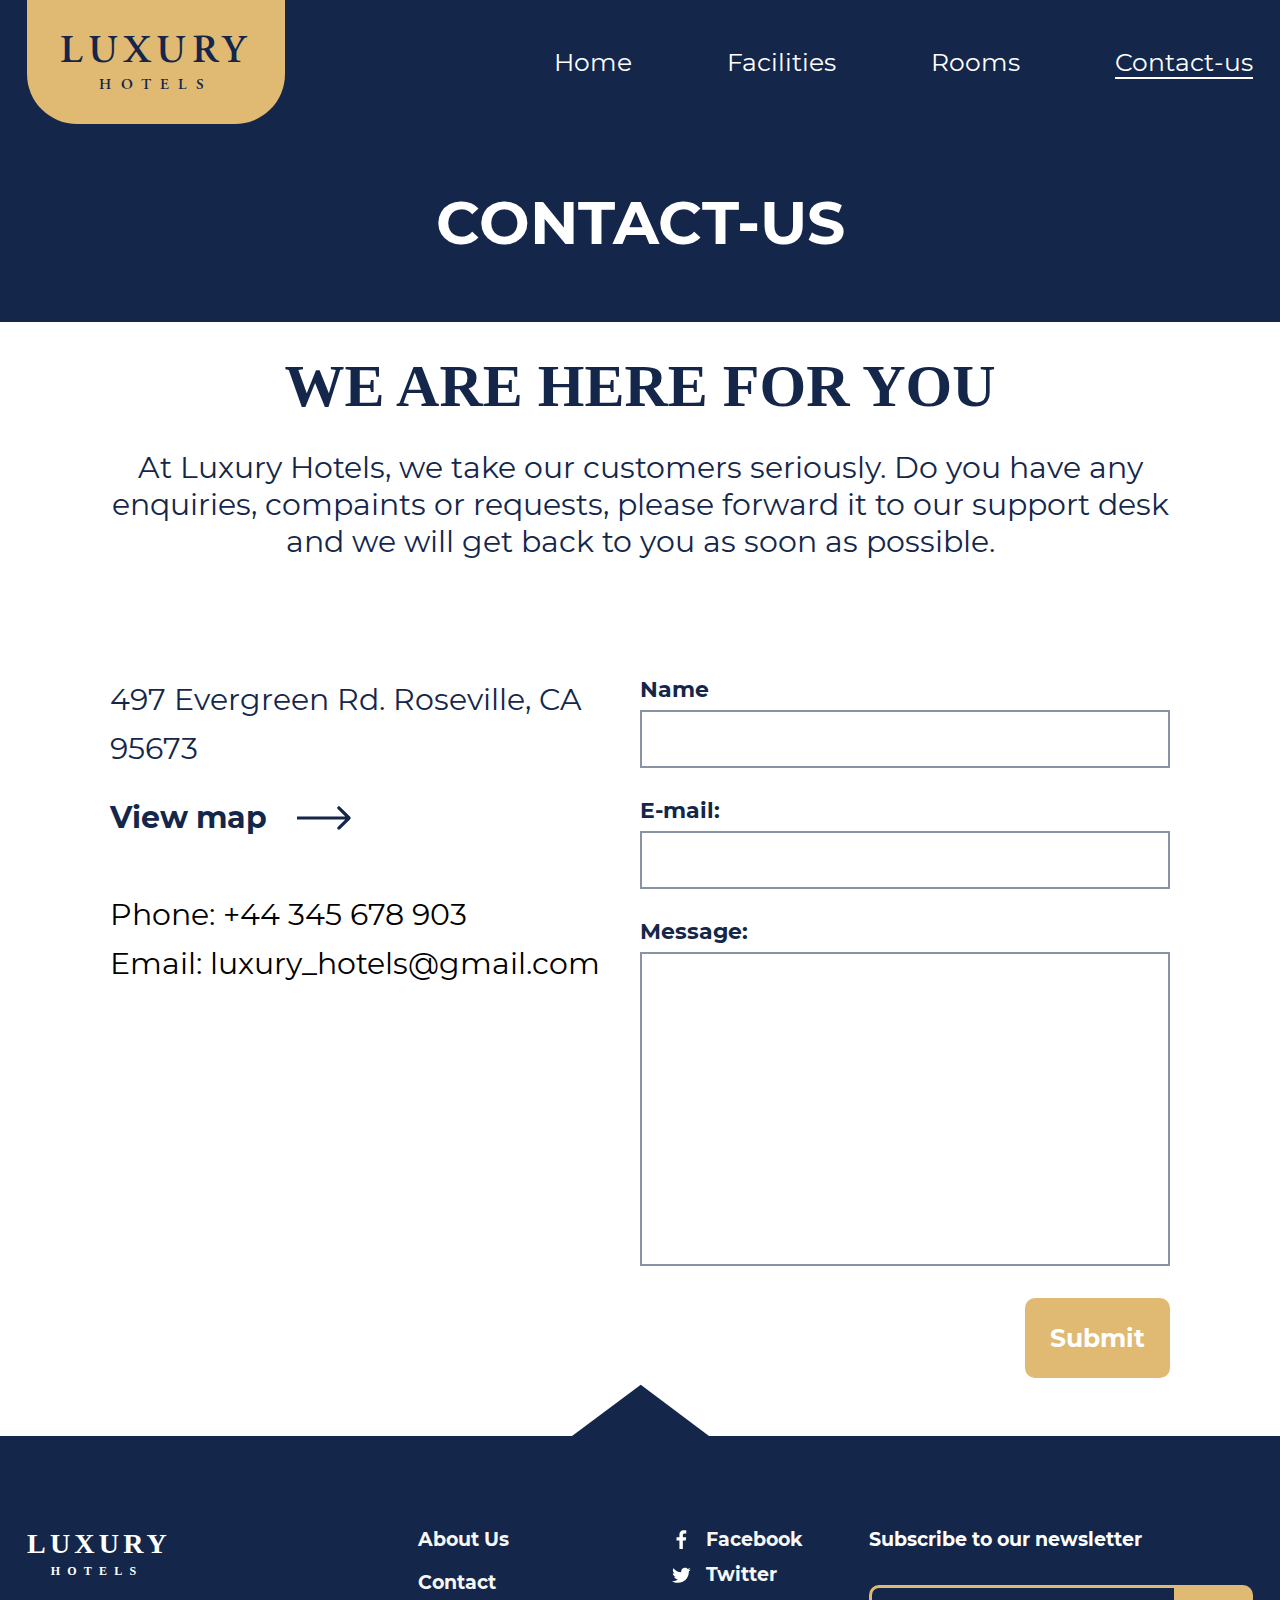
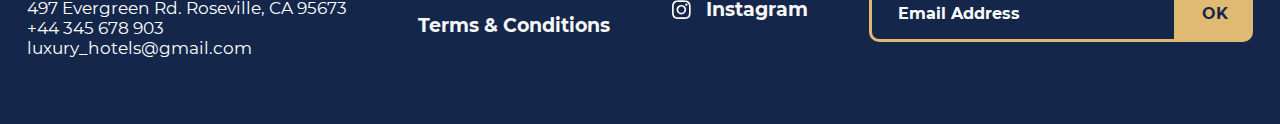
==== contact.html @ 8141297a "test" ====
<!DOCTYPE html>
<html lang="en">
<head>
    <meta charset="UTF-8">
    <meta http-equiv="X-UA-Compatible" content="IE=edge">
    <meta name="viewport" content="width=device-width, initial-scale=1.0">
    <title>Luxury Hotel Dubai | Facilities</title>
    <link rel="shortcut icon" href="img/favicon.ico" type="image/x-icon">
    <style>
    @font-face {
    font-family: 'Adobe Garamond Pro Adobe Semibold';
    src: url('fonts/AGaramondPro-Semibold.eot');
    src: url('fonts/AGaramondPro-Semibold.eot?#iefix') format('embedded-opentype'),
    url('fonts/AGaramondPro-Semibold.woff') format('woff'),
    url('fonts/AGaramondPro-Semibold.ttf') format('truetype');
    font-weight: normal;
    font-style: normal;
    }
    @font-face {
    font-family: 'Montserrat';
    font-style: normal;
    font-weight: 400;
    src: url('fonts/montserrat-v15-latin-regular.eot'); /* IE9 Compat Modes */
    src: local(''),
        url('fonts/montserrat-v15-latin-regular.eot?#iefix') format('embedded-opentype'), /* IE6-IE8 */
        url('fonts/montserrat-v15-latin-regular.woff2') format('woff2'), /* Super Modern Browsers */
        url('fonts/montserrat-v15-latin-regular.woff') format('woff'), /* Modern Browsers */
        url('fonts/montserrat-v15-latin-regular.ttf') format('truetype'), /* Safari, Android, iOS */
        url('fonts/montserrat-v15-latin-regular.svg#Montserrat') format('svg'); /* Legacy iOS */
    }
    @font-face {
    font-family: 'Montserrat';
    font-style: normal;
    font-weight: 700;
    src: url('fonts/montserrat-v15-latin-700.eot'); /* IE9 Compat Modes */
    src: local(''),
        url('fonts/montserrat-v15-latin-700.eot?#iefix') format('embedded-opentype'), /* IE6-IE8 */
        url('fonts/montserrat-v15-latin-700.woff2') format('woff2'), /* Super Modern Browsers */
        url('fonts/montserrat-v15-latin-700.woff') format('woff'), /* Modern Browsers */
        url('fonts/montserrat-v15-latin-700.ttf') format('truetype'), /* Safari, Android, iOS */
        url('fonts/montserrat-v15-latin-700.svg#Montserrat') format('svg'); /* Legacy iOS */
    }
    </style>
    <link rel="stylesheet" href="style/header.css">
    <link rel="stylesheet" href="style/contact.css">
    <link rel="stylesheet" href="style/footer.css">
</head>
<body>
    <header class="header">
        <div class="header__container">
            <div class="top-header">
                <div class="top-header__contain-link">
                    <a href="index.html" class="top-header__link">
                        <h1 class="top-header__title">LUXURY</h1>
                        <span class="top-header__sub-title">HOTELS</span>
                    </a>
                </div>
                <div class="top-header__menu">
                    <ul class="top-header__menu-list">
                        <li><a class="top-header__menu-link" href="index.html">Home</a></li>
                        <li><a class="top-header__menu-link" href="facilities.html">Facilities</a></li>
                        <li><a class="top-header__menu-link" href="rooms.html">Rooms</a></li>
                        <li><a class="top-header__menu-link top-header__menu-link--active" href="contact.html">Contact-us</a></li>
                    </ul>
                </div>
            </div>
            <div class="bottom-header">
                <h2 class="bottom-header__text">CONTACT-US</h2>
            </div>
        </div>
    </header>
    <section class="contacts">
        <div class="contacts__container">
            <div class="contacts__describe">
                <h4 class="contacts__title">WE ARE HERE FOR YOU</h4>
                <p class="contacts__text">
                    At Luxury Hotels, we take our customers seriously. Do you have any enquiries,
                    compaints or requests, please forward it to our support desk and we will get back to you as soon as possible.
                </p>
            </div>
            <div class="contacts__information">
                <div class="contacts__direction">
                    <p class="contacts__direction-street">497 Evergreen Rd. Roseville, CA 95673</p>
                    <a href="" class="contacts__direction-map">
                        <span>View map</span>
                        <svg class="contacts__direction-map-svg" width="84" height="38" viewBox="0 0 84 38" fill="none" xmlns="http://www.w3.org/2000/svg">
                            <path d="M82.7678 20.7678C83.7441 19.7915 83.7441 18.2085 82.7678 17.2322L66.8579 1.32233C65.8816 0.34602 64.2986 0.34602 63.3223 1.32233C62.346 2.29864 62.346 3.88155 63.3223 4.85786L77.4645 19L63.3223 33.1421C62.346 34.1184 62.346 35.7014 63.3223 36.6777C64.2986 37.654 65.8816 37.654 66.8579 36.6777L82.7678 20.7678ZM0 21.5H81V16.5H0V21.5Z" fill="#14274A"/>
                        </svg>
                    </a>
                    <p class="contacts__direction-phone">
                        Phone: <a href="tel:+44345678903" class="contacts__direction-phone-link">+44 345 678 903</a><br>
                        Email: <a href="mailto:luxury_hotels@gmail.com" class="contacts__direction-phone-link">luxury_hotels@gmail.com</a>
                    </p>
                </div>
                <form class="contacts__form" action="/my-handling-form-page" method="post">
                    <div class="contacts__form-block">
                        <label class="contacts__form-label" for="name">Name</label>
                        <input class="contacts__form-input" type="text" id="name" name="user_name">
                    </div>
                    <div class="contacts__form-block">
                        <label class="contacts__form-label" for="mail">E-mail:</label>
                        <input class="contacts__form-input" type="email" id="mail" name="user_email">
                    </div>
                    <div class="contacts__form-block">
                        <label class="contacts__form-label" for="msg">Message:</label>
                        <textarea class="contacts__form-textarea" rows="14" id="msg" name="user_message"></textarea>
                    </div>
                    <div class="contacts__form-block">
                        <button class="contacts__form-button">Submit</button>
                    </div>
                </form>
            </div>
        </div>
    </section>
    <!-- THIS IS FOOTER --> <!-- THIS IS FOOTER -->
    <footer class="footer">
        <div class="footer__container">
            <div class="footer__logo-block">
                <a href="index.html" class="footer__logo-link">
                    <h1 class="footer__logo-title">LUXURY</h1>
                    <span class="footer__logo-subtitle">HOTELS</span>
                </a>
                <p class="footer__logo-text">
                    497 Evergreen Rd. Roseville, CA 95673
                    +44 345 678 903
                    luxury_hotels@gmail.com
                </p>
            </div>
            <div class="footer__contacts">
                <ul class="footer__contacts-menu">
                    <li><a href="" class="footer__contacts-item">About Us</a></li>
                    <li><a href="" class="footer__contacts-item">Contact</a></li>
                    <li><a href="" class="footer__contacts-item">Terms & Conditions</a></li>
                </ul>
            </div>
            <div class="footer__sotial">
                <ul class="footer__sotial-menu">
                    <li>
                        <a href="" class="footer__sotial-item">
                            <svg width="19" height="19" viewBox="0 0 10 19" fill="none" xmlns="http://www.w3.org/2000/svg">
                                <path fill-rule="evenodd" clip-rule="evenodd" d="M6.34657 19V10.5H9.24657L9.66157 7.18104H6.34657V5.10304C6.34657 4.17004 6.65757 3.44404 8.00557 3.44404H9.76857V0.433038C9.35357 0.433038 8.32057 0.333038 7.17657 0.333038C6.59883 0.293557 6.01941 0.37999 5.47834 0.586364C4.93727 0.792738 4.44747 1.11413 4.04278 1.52834C3.63808 1.94254 3.32815 2.43967 3.13439 2.98539C2.94064 3.5311 2.86768 4.11237 2.92057 4.68904V7.17704H0.0205688V10.496H2.92057V18.996L6.34657 19Z" fill="white"/>
                            </svg>
                            <span class="footer__contacts-text">
                                Facebook
                            </span>
                        </a>
                    </li>
                    <li>
                        <a href="" class="footer__sotial-item">
                            <svg width="19" height="16" viewBox="0 0 19 16" fill="none" xmlns="http://www.w3.org/2000/svg">
                                <path fill-rule="evenodd" clip-rule="evenodd" d="M5.93158 15.8079C7.36514 15.8208 8.78692 15.548 10.1139 15.0054C11.4408 14.4627 12.6464 13.6612 13.6601 12.6474C14.6738 11.6337 15.4754 10.4282 16.0181 9.1012C16.5607 7.77424 16.8335 6.35246 16.8206 4.91889V4.39989C17.5452 3.84838 18.1757 3.18309 18.6876 2.42989C17.9921 2.73224 17.2598 2.94139 16.5096 3.05189C17.2808 2.56758 17.8655 1.83663 18.1686 0.977891C17.4193 1.39498 16.617 1.70882 15.7836 1.91089C15.4328 1.51559 15.0014 1.20003 14.5184 0.985446C14.0354 0.770864 13.5121 0.662242 12.9836 0.666891C11.971 0.68312 11.0044 1.09258 10.2884 1.80867C9.57227 2.52476 9.1628 3.49132 9.14658 4.50389C9.12173 4.7845 9.15579 5.06721 9.24658 5.33389C7.72067 5.26018 6.22813 4.86124 4.86894 4.16379C3.50975 3.46635 2.31529 2.4865 1.36558 1.28989C1.02421 1.89025 0.845324 2.56927 0.846577 3.25989C0.860265 3.88669 1.01682 4.50209 1.30431 5.05923C1.59181 5.61637 2.00266 6.10055 2.50558 6.47489C1.88217 6.46202 1.27352 6.28285 0.742577 5.95589C0.741565 6.84403 1.05249 7.70431 1.62108 8.38659C2.18967 9.06886 2.97981 9.52978 3.85358 9.68889C3.51569 9.77865 3.16539 9.81243 2.81658 9.78889C2.57025 9.80672 2.32291 9.77265 2.09058 9.68889C2.34362 10.4582 2.82819 11.1305 3.47797 11.6138C4.12776 12.0971 4.91103 12.3678 5.72058 12.3889C4.35745 13.4536 2.68017 14.0369 0.950577 14.0479C0.636197 14.0659 0.320989 14.0322 0.0175781 13.9479C1.73361 15.1942 3.80801 15.8494 5.92858 15.8149" fill="white"/>
                            </svg>
                            <span class="footer__contacts-text">
                                Twitter
                            </span>
                        </a>
                    </li>
                    <li>
                        <a href="" class="footer__sotial-item">
                            <svg width="19" height="20" viewBox="0 0 19 20" fill="none" xmlns="http://www.w3.org/2000/svg">
                                <path fill-rule="evenodd" clip-rule="evenodd" d="M9.35354 1.99204C10.5987 1.94407 11.8457 1.97747 13.0865 2.09204C13.6885 2.08447 14.2865 2.18996 14.8495 2.40304C15.6263 2.76499 16.2506 3.38926 16.6125 4.16604C16.8251 4.73052 16.9296 5.32994 16.9205 5.93304C16.9205 6.86604 17.0205 7.17704 17.0205 9.66604C17.0685 10.9112 17.0351 12.1582 16.9205 13.399C16.9281 14.001 16.8226 14.599 16.6095 15.162C16.2476 15.9388 15.6233 16.5631 14.8465 16.925C14.2835 17.1381 13.6855 17.2436 13.0835 17.236C12.1505 17.236 11.8395 17.336 9.35054 17.336C8.10629 17.3829 6.86031 17.3485 5.62054 17.233C5.01859 17.2406 4.42057 17.1351 3.85754 16.922C3.08143 16.5611 2.45725 15.9383 2.09454 15.163C1.88146 14.6 1.77597 14.002 1.78354 13.4C1.78354 12.467 1.68354 12.156 1.68354 9.66704C1.63556 8.42186 1.66897 7.17487 1.78354 5.93404C1.77597 5.33209 1.88146 4.73407 2.09454 4.17104C2.2755 3.78613 2.52105 3.43506 2.82054 3.13304C3.06371 2.77033 3.43351 2.51143 3.85754 2.40704C4.42057 2.19396 5.01859 2.08847 5.62054 2.09604C6.86137 1.98147 8.10836 1.94807 9.35354 1.99604V1.99204ZM9.35354 0.333041C8.07504 0.286325 6.79487 0.319723 5.52054 0.433041C4.73969 0.432144 3.96527 0.57415 3.23554 0.852041C2.60628 1.05731 2.03674 1.41331 1.57654 1.88904C1.10081 2.34924 0.744806 2.91878 0.539539 3.54804C0.21189 4.26297 0.067871 5.04837 0.120539 5.83304C0.00722166 7.10737 -0.026177 8.38754 0.0205394 9.66604C-0.0263443 10.9459 0.00705452 12.2274 0.120539 13.503C0.118853 14.2823 0.259493 15.0553 0.535539 15.784C0.740806 16.4133 1.09681 16.9828 1.57254 17.443C2.03274 17.9188 2.60228 18.2748 3.23154 18.48C3.96027 18.7561 4.73328 18.8967 5.51254 18.895C6.78819 19.0085 8.06971 19.0419 9.34954 18.995C10.6294 19.0419 11.9109 19.0085 13.1865 18.895C13.9658 18.8967 14.7388 18.7561 15.4675 18.48C16.0933 18.2649 16.6617 17.9099 17.1295 17.442C17.5974 16.9742 17.9524 16.4058 18.1675 15.78C18.4436 15.0513 18.5842 14.2783 18.5825 13.499C18.5825 12.462 18.6825 12.151 18.6825 9.66204C18.7294 8.38221 18.696 7.10069 18.5825 5.82504C18.5842 5.04578 18.4436 4.27277 18.1675 3.54404C17.9623 2.91478 17.6063 2.34524 17.1305 1.88504C16.6702 1.4109 16.101 1.0563 15.4725 0.852041C14.7438 0.57451 13.9704 0.43251 13.1905 0.433041C11.9149 0.319554 10.6334 0.286155 9.35354 0.333041ZM9.35354 4.89604C8.7243 4.88577 8.09942 5.00213 7.51606 5.23821C6.93269 5.47429 6.40275 5.82526 5.95775 6.27026C5.51276 6.71525 5.16178 7.24519 4.92571 7.82856C4.68963 8.41192 4.57327 9.0368 4.58354 9.66604C4.58354 10.6095 4.86329 11.5317 5.38743 12.3161C5.91156 13.1005 6.65654 13.7119 7.52814 14.0729C8.39974 14.434 9.35883 14.5284 10.2841 14.3444C11.2094 14.1603 12.0593 13.706 12.7264 13.0389C13.3935 12.3718 13.8478 11.5219 14.0319 10.5966C14.2159 9.67133 14.1215 8.71224 13.7604 7.84064C13.3994 6.96904 12.788 6.22407 12.0036 5.69993C11.2192 5.1758 10.297 4.89604 9.35354 4.89604ZM9.35354 12.777C8.94294 12.7845 8.53506 12.7091 8.15424 12.5554C7.77343 12.4017 7.4275 12.1728 7.13712 11.8825C6.84673 11.5921 6.61786 11.2462 6.46416 10.8653C6.31045 10.4845 6.23508 10.0766 6.24254 9.66604C6.23508 9.25545 6.31045 8.84756 6.46416 8.46675C6.61786 8.08593 6.84673 7.74 7.13712 7.44962C7.4275 7.15924 7.77343 6.93036 8.15424 6.77666C8.53506 6.62296 8.94294 6.54758 9.35354 6.55504C9.76413 6.54758 10.172 6.62296 10.5528 6.77666C10.9336 6.93036 11.2796 7.15924 11.57 7.44962C11.8603 7.74 12.0892 8.08593 12.2429 8.46675C12.3966 8.84756 12.472 9.25545 12.4645 9.66604C12.472 10.0766 12.3966 10.4845 12.2429 10.8653C12.0892 11.2462 11.8603 11.5921 11.57 11.8825C11.2796 12.1728 10.9336 12.4017 10.5528 12.5554C10.172 12.7091 9.76413 12.7845 9.35354 12.777ZM14.3315 3.54704C14.1059 3.54704 13.8853 3.61396 13.6976 3.73933C13.51 3.86471 13.3638 4.04291 13.2774 4.2514C13.191 4.45989 13.1684 4.68931 13.2125 4.91064C13.2565 5.13197 13.3652 5.33528 13.5247 5.49485C13.6843 5.65442 13.8876 5.76309 14.1089 5.80712C14.3303 5.85114 14.5597 5.82855 14.7682 5.74219C14.9767 5.65583 15.1549 5.50958 15.2802 5.32195C15.4056 5.13431 15.4725 4.91371 15.4725 4.68804C15.4699 4.38624 15.3489 4.09753 15.1355 3.88412C14.922 3.6707 14.6333 3.54965 14.3315 3.54704Z" fill="white"/>
                            </svg>    
                            <span class="footer__contacts-text">
                                Instagram
                            </span>
                        </a>
                    </li>
                </ul>
            </div>
            <div class="footer__form">
                <form>
                    <label class="footer__foorm-label" for="email-address">Subscribe to our newsletter</label>
                    <div class="footer__form-elements">
                        <input class="footer__form-input" type="email" name="email-address" placeholder="Email Address">
                        <button class="footer__form-button" name="submit">OK</button>
                    </div>
                </form>
            </div>
        </div>
    </footer>
    <!-- THIS IS FOOTER --> <!-- THIS IS FOOTER -->
</body>
</html>
---- style/header.css ----
* {
    padding: 0;
    margin: 0;
    box-sizing: border-box;
    border: 0;
    font-family: Montserrat;
}

.header__container {
    margin: 0 auto;
    max-width: 1498px;
    width: 100%;
}

.top-header {
    display: flex;
    justify-content: space-between;
    align-items: center;
    margin-bottom: 193px;
}

.top-header__contain-link {
    background: #E0B973;
    border-bottom-left-radius: 50px;
    border-bottom-right-radius: 50px;
}

.top-header__link {
    display: block;
    text-decoration: none;
    padding: 42px 33px;
}

.top-header__title {
    font-family: 'Adobe Garamond Pro Adobe Semibold';
    font-style: normal;
    text-align: center;
    font-weight: normal;
    font-size: 40px;
    letter-spacing: 0.15em;
    color: #14274A;
}

.top-header__sub-title {
    display: block;
    font-family: 'Adobe Garamond Pro Adobe Semibold';
    font-style: normal;
    text-align: center;
    font-weight: normal;
    font-size: 15px;
    letter-spacing: 9px;
    color: #14274A;
}

.top-header__menu-list {
    display: flex;
    list-style-type: none;
}

.top-header__menu-link {
    text-decoration: none;
    color: #FFFFFF;
    font-style: normal;
    font-weight: normal;
    font-size: 25px;
    transition: 0.4s;
    border-bottom: 2px solid transparent;
}

.top-header__menu-link--active {
    border-bottom: 2px solid #FFFFFF;
}

.top-header__menu-link:hover {
    color: #e0b973;
}

.top-header__menu-list li + li{
    padding-left: 95px;
}

.bottom-header__text-info {
    width: 100%;
    max-width: 700px;
    margin-bottom: 108px;
}

.bottom-header__title-top {
    font-style: normal;
    font-weight: normal;
    font-size: 50px;
    color: #FFFFFF;
}

.bottom-header__title {
    font-family: 'Adobe Garamond Pro Adobe Semibold';
    font-style: normal;
    font-weight: bold;
    font-size: 154px;
    line-height: 110px;
    letter-spacing: 0.07em;
    color: #FFFFFF;
    margin: 10px 0 10px 0;
}

.bottom-header__title-bottom {
    font-family: 'Adobe Garamond Pro Adobe Semibold';
    font-style: normal;
    font-weight: bold;
    font-size: 60px;
    letter-spacing: 0.4em;
    color: #FFFFFF;
}

.bottom-header__title-text {
    font-style: normal;
    font-weight: normal;
    font-size: 25px;
    letter-spacing: 0.1em;
    color: #FFFFFF;
    max-width: 600px;
}

.bottom-header__elemrnts {
    display: flex;
    justify-content: center;
    flex-direction: column;
    align-items: center;
}

.bottom-header__button {
    display: flex;
    align-items: center;
    font-style: normal;
    font-weight: bold;
    font-size: 25px;
    text-transform: uppercase;
    color: #FFFFFF;
    background-color: #E0B973;
    border-radius: 10px;
    transition: 0.4s;
    cursor: pointer;
    padding: 22px 33px;
    margin-bottom: 80px;
}

.bottom-header__button-img {
    margin-right: 18px;
}

.bottom-header__button:hover {
    background-color: rgb(224 185 115 / 70%);
}

.bottom-header__button:active, 
.bottom-header__button:focus {
    outline: none;
}

.scroll-element__button {
    display: flex;
    justify-content: center;
    align-items: center;
    flex-direction: column;
    font-style: normal;
    font-weight: bold;
    font-size: 25px;
    letter-spacing: 0.05em;
    color: #FFFFFF;
    background-color: transparent;
}

.scroll-element__button:active, 
.scroll-element__button:focus {
    outline: none;
}

.scroll-element__img {
    margin: 15px 0 30px;
}

/* MOBILE */

@media (max-width: 1520px) {

    .top-header__link {
        display: block;
        text-decoration: none;
        padding: 29px 33px;
    }
    
    .header__container {
        margin: 0 auto;
        padding: 0 27px;
    }

    .top-header {
        margin-bottom: 108px;
    }
}

@media (max-width: 1080px) {
    
    .header__container {
        margin: 0 auto;
        padding: 0 27px;
    }

    .top-header {
        flex-direction: column;   
        margin-bottom: 100px;
    }

    .top-header__link {
        padding: 0 0 5px 0;
    }

    .top-header__contain-link {
        background: #E0B973;
        border-bottom-left-radius: 50px;
        border-bottom-right-radius: 50px;
        width: 100%;
    }

    .top-header__menu {
        margin-top: 13px;
    }

    .bottom-header__text-info {
        margin-bottom: 80px;
    }

    .bottom-header__button {
        margin-bottom: 60px;
    }

    .scroll-element__img {
        margin: 3px 0 21px;
        width: 45px;
    }
}

@media (max-width: 800px) {

    .top-header__title {
        font-size: 30px;
    }

    .top-header__sub-title {
        font-size: 12px;
        letter-spacing: 7px;
    }

    .top-header {
        flex-direction: column;
        margin-bottom: 55px;
    }
    
    .top-header__menu {
        margin-top: 7px;
    }

    .top-header__menu-link {
        text-decoration: none;
        color: #FFFFFF;
        font-style: normal;
        font-weight: normal;
        font-size: 18px;
        transition: 0.4s;
        /* border-bottom: 2px solid transparent; */
    }

    .top-header__menu-link--active {
        border-bottom: 1px solid rgb(255, 255, 255);
    }
    
    .top-header__menu-list li + li {
        padding-left: 30px;
    }

    .bottom-header__title-top {
        font-size: 29px;
        line-height: 23px;
        margin-bottom: 9px;
    }
    
    .bottom-header__title {
        font-size: 98px;
        margin: 0;
        line-height: 74px;
    }
    
    .bottom-header__title-bottom {
        display: block;
        font-size: 29px;
        line-height: 25px;
        margin-bottom: 14px;
    }

    .bottom-header__text-info {
        margin-bottom: 47px;
    }

    .bottom-header__title-text {
        font-size: 17px;
        letter-spacing: 0.1em;
        max-width: 470px;
    }

    .bottom-header__button {
        font-size: 17px;
        margin-bottom: 25px;
        padding: 13px 27px;
    }

    .scroll-element__button {
        font-size: 18px;
    }

    .scroll-element__img {
        margin: 3px 0 17px;
        width: 30px;
        height: auto;
    }
}

@media (max-width: 576px) {
    
    .top-header__title {
        font-size: 30px;
    }

    .top-header__sub-title {
        font-size: 14px;
        letter-spacing: 6px;
        color: #14274A;
    }

    .top-header__menu-link {
        font-size: 18px;
    }

    .top-header {
        flex-direction: column;   
        margin-bottom: 75px;
    }

    .bottom-header__title-top {
        font-size: 32px;
    }

    .bottom-header__title {
        font-size: 85px;
        line-height: 70px;
    }

    .bottom-header__title-bottom {
        font-size: 34px;
        line-height: 29px;
        letter-spacing: 5.2px;
        margin-bottom: 23px;
    }

    .bottom-header__title-text {
        line-height: 26px;
        font-size: 17px;
        color: #FFFFFF;
        max-width: 400px;
    }

    .bottom-header__text-info {
        margin-bottom: 50px;
    }

    .bottom-header__button {
        margin-bottom: 46px;
    }

    .scroll-element__button {
        font-size: 22px;
    }

    .scroll-element__img {
        width: 33px;
        height: auto;
    }
}

@media (max-width: 428px) {

    .header__container {
        margin: 0 auto;
        padding: 0 10px;
    }

    .top-header__title {
        font-size: 30px;
        margin-top: 5px;
        line-height: 28px;
    }

    .top-header__menu {
        margin-top: 7.5px;
    }

    .top-header__menu-link {
        font-size: 15px;
    }

    .top-header__menu-list li + li {
        padding-left: 12px;
    }

    .bottom-header__title-top {
        font-size: 26px;
        margin-bottom: 10px;
    }

    .bottom-header__title {
        font-size: 67px;
        line-height: 52px;
        letter-spacing: 0.07em;
        margin-bottom: 10px;
    }

    .bottom-header__title-bottom {
        font-size: 24px;
        line-height: 1px;
        letter-spacing: 6.2px;
        margin-bottom: 22px;
    }

    .bottom-header__title-text {
        line-height: 20px;
        font-size: 12px;
        max-width: 316px;
    }

    .bottom-header__button {
        font-size: 18px;
        text-transform: uppercase;
        color: #FFFFFF;
        background-color: #E0B973;
        border-radius: 10px;;
        padding: 13.5px 25px;
        margin-bottom: 40px;
    }

    .bottom-header__button-img {
        margin-right: 18px;
        width: 25px;
        height: 25px;
    }

    .scroll-element__button {
        font-size: 16px;
    }

    .scroll-element__img {
        width: 30px;
        height: auto;
    }
}

@media (max-width: 360px) and (min-width: 320px) {
    
    .header__container {
        margin: 0 auto;
        padding: 0 10px;
    }

    .top-header__menu {
        margin-top: 7.5px;
    }

    .top-header__menu-link {
        font-size: 14px;
    }

    .top-header__menu-list li + li {
        padding-left: 12px;
    }

    .bottom-header__title-top {
        font-size: 26px;
        margin-bottom: 10px;
    }

    .bottom-header__title {
        font-size: 67px;
        line-height: 52px;
        letter-spacing: 0.07em;
        margin-bottom: 10px;
    }

    .bottom-header__title-bottom {
        font-size: 24px;
        line-height: 1px;
        letter-spacing: 6.2px;
        margin-bottom: 24px;
    }

    .bottom-header__title-text {
        line-height: 20px;
        font-size: 12px;
        max-width: 400px;
    }

    .bottom-header__button {
        font-size: 18px;
        text-transform: uppercase;
        color: #FFFFFF;
        background-color: #E0B973;
        border-radius: 10px;
        padding: 15px 27px;
        margin-bottom: 40px;
    }

    .bottom-header__button-img {
        margin-right: 18px;
        width: 27px;
        height: 27px;
    }

    .scroll-element__button {
        font-size: 16px;
    }
}
---- style/contact.css ----
.header {
    background-color: #14274A;  
}

.top-header {   
    margin-bottom: 0;
}

.bottom-header__text {
    font-style: normal;
    text-align: center;
    font-weight: bold;
    font-size: 80px;
    line-height: 98px;
    color: #FFFFFF;
    padding: 46px 0 168px;
}

.contacts {
    padding: 80px 0;
    background-color: #FFFFFF;
}

.contacts__container {
    max-width: 1509px;
    width: 100%;
    margin: 0 auto;
}

.contacts__describe {
    margin-bottom: 160px;
}

.contacts__title {
    font-family: Adobe Garamond Pro;
    font-style: normal;
    font-weight: bold;
    font-size: 60px;
    /* line-height: 72px; */
    color: #14274A;
    text-align: center;    
    margin-bottom: 28px;
}

.contacts__text {
    font-style: normal;
    font-weight: normal;
    font-size: 30px;
    line-height: 37px;
    text-align: center;    
    color: #14274A;
}

.contacts__information {
    display: flex;
    justify-content: space-between;
}

.contacts__direction {
    max-width: 653px;
    width: 100%;
}

.contacts__direction-street {
    font-style: normal;
    font-weight: normal;
    font-size: 40px;
    line-height: 49px;
    color: #14274A;
    margin-bottom: 20px;
}

.contacts__direction-map {
    display: flex;
    align-items: center;
    font-style: normal;
    font-weight: bold;
    font-size: 40px;
    line-height: 49px;
    color: #14274A;
    text-decoration: none;
    margin-bottom: 48px;
}

.contacts__direction-map-svg {
    padding-left: 30px;
}

.contacts__direction-phone {
    font-style: normal;
    font-weight: normal;
    font-size: 40px;
    line-height: 49px;
}

.contacts__direction-phone-link {
    text-decoration: none;
    color: black;
}

.contacts__form {
    max-width: 570px;
    width: 100%;
}
.contacts__form-block {
    margin-bottom: 28px;
}
.contacts__form-block:last-child {
    display: flex;
    justify-content: flex-end;
}
.contacts__form-label {
    display: block;
    font-style: normal;
    font-weight: bold;
    font-size: 22px;
    line-height: 29px;
    color: #14274A;
    margin-bottom: 6px;
}

.contacts__form-input {
    width: 100%;
    border: 2px solid #8993A4;
    max-height: 78px;
    height: 100%;
    font-style: normal;
    font-weight: normal;
    font-size: 20px;
    line-height: 20px;
    color: #000000;
    padding: 15px 26px;
}

.contacts__form-textarea {
    width: 100%;
    border:  2px solid #8993A4;
    height: auto;
    font-style: normal;
    font-weight: normal;
    font-size: 20px;
    line-height: 20px;
    color: #000000;
    resize: none;
    padding: 15px 26px;
}

.contacts__form-button {
    font-style: normal;
    font-weight: bold;
    font-size: 25px;
    line-height: 30px;
    color: #FFFFFF;
    background-color: #E0B973;
    padding: 25px;
    border-radius: 10px;
}


@media (max-width: 1619px) {

    .bottom-header__text {
        font-style: normal;
        text-align: center;
        font-weight: bold;
        font-size: 60px;
        line-height: 98px;
        color: #FFFFFF;
        padding: 50px 0;
    }

    .contacts {
        padding: 30px 110px ;
    }

    .contacts__describe {
        margin-bottom: 115px;
    }

    .contacts__direction-street,
    .contacts__direction-map,
    .contacts__direction-phone {
        font-size: 30px;
    }
    
}


@media (max-width: 1336px) {
    .rooms {
        padding: 0 86px 0;
    }
    
    .testimonials__title {
        font-size: 48px;
        letter-spacing: -0.7px;
    }

    .testimonials__text {
        font-size: 29px;
    }

    .rooms__item-prise {
        padding: 30px 45px;
    }
}


@media (max-width: 1200px) {

}

@media (max-width: 457px) {

    .bottom-header__text {
        font-style: normal;
        text-align: center;
        font-weight: bold;
        font-size: 37px;
        line-height: 44px;
        color: #FFFFFF;
        padding: 30px 0;
    }

    .contacts {
        padding: 10px 15px;
    }

    .contacts__title {
        font-weight: 800;
        font-size: 20px;
        line-height: 24px;
        margin-bottom: 9px;
    }

    .contacts__text {
        font-size: 11px;
        line-height: 13px;
    }

    .contacts__describe {
        margin-bottom: 27px;
    }

    .contacts__information {
        display: flex;
        justify-content: center;
        flex-direction: column;
    }

    .contacts__direction-street,
    .contacts__direction-map,
    .contacts__direction-phone {
        font-size: 16px;
        line-height: 15px;
        margin-bottom: 0px;
    }

    .contacts__direction-phone {
        line-height: 26px;

    }

    .contacts__direction-map-svg {
        padding-left: 10px;
        width: 35px;
        height: 35px;
    }
    

    .rooms__item-prise {
        padding: 8px 12px;
        height: 60px;
    }

    .rooms__item-details-text {
        font-size: 11px;
    }

    .rooms__item-details-button svg {
        width: 20px;
    }

    .rooms__item-details-button {
        margin-right: 10px;
    }

    .rooms__button-prise {
        font-size: 10px;
        padding: 0 16px;
    }

}
---- style/footer.css ----
.footer {
    background: #14274A;
    position: relative;
}

.footer::before {
    content: "";
    display: block;
    position: absolute;
    background: url(../img/footer_element.svg);
    width: 144.5px;
    height: 53.5px;
    top: -52px;
    right: calc(50% - 72.25px);
}

.footer__container {
    display: flex;
    justify-content: space-between;
    width: 100%;
    max-width: 1549px;
    margin: 0 auto;
    padding: 92px 0 66px;
}

.footer__logo-block {
    max-width: 330px;
    width: 100%;
}

.footer__logo-link {
    display: block;
    text-decoration: none;
    max-width: 140px;
    margin-bottom: 19px;
}

.footer__logo-title {
    font-family: Adobe Garamond Pro;
    font-style: normal;
    font-weight: bold;
    font-size: 28px;
    letter-spacing: 0.15em;
    color: #FFFFFF;
    margin-bottom: 4px;
}

.footer__logo-subtitle {
    display: block;
    font-family: Adobe Garamond Pro;
    font-style: normal;
    text-align: center;
    font-weight: bold;
    font-size: 12px;
    letter-spacing: 0.6em;
    color: #FFFFFF;
}

.footer__logo-text {
    font-style: normal;
    font-weight: normal;
    font-size: 17px;
    line-height: 20px;
    color: #FFFFFF;
}

.footer__contacts-menu {
    list-style-type: none;
}

.footer__contacts-menu li+li {
    padding-top: 20px;
}

.footer__contacts-item {
    text-decoration: none;
    font-style: normal;
    font-weight: 700;
    font-size: 19px;
    color: #F7F7F7;
}

.footer__sotial-menu {
    list-style-type: none;
}

.footer__sotial-menu li+li {
    padding-top:12px;
}

.footer__sotial-item {
    display: flex;
    align-items: center;
    text-decoration: none ;
    font-style: normal;
    font-weight: 700;
    font-size: 19px;
    color: #F7F7F7;
}

.footer__sotial-item svg {
    margin-right: 15px;
}

.footer__foorm-label {
    display: block;
    font-style: normal;
    font-weight: 700;
    font-size: 19px;
    color: #FFFFFF;
    margin-bottom: 34px;
}

.footer__form-elements {
    display: flex;
}

.footer__form-input {
    padding: 16px 26px;
    background-color: #14274A;
    color: #FFFFFF;
    font-style: normal;
    font-weight: 700;
    font-size: 16px;
    border: 3px solid #E0B973;
    border-radius: 10px;
    -moz-border-radius: 10px; 
    -webkit-border-radius: 10px; 
    border-bottom-right-radius: 0px;
    border-top-right-radius: 0px;
}

.footer__form-input:focus,
.footer__form-input:focus {
    outline: none;
}

.footer__form-input::placeholder { color: #FFFFFF; } 

.footer__form-button {
    background-color: #E0B973;
    font-style: normal;
    font-weight: 700;
    font-size: 16px;
    color: #14274A;
    border-bottom-right-radius: 10px;
    border-top-right-radius: 10px;
    padding: 19px 25px;
}   

/* MOBILE */

@media (max-width: 1585px) {
    
    .footer__container {
        margin: 0 auto;
        padding: 92px 27px 66px 27px;
    }
}


@media (max-width: 1080px) {
    .footer__container {
        display: flex;
        justify-content: space-between;
        flex-direction: column;
        padding: 17px 27px 40px 27px;
    }

    .footer::before {
        top: -39px;
    }

    .footer__logo-block {
        max-width: 330px;
        width: 100%;
        align-self: center;
    }

    .footer__logo-link {
        max-width: 100%;
    }

    .footer__logo-title {
        text-align: center;
    }

    .footer__contacts-menu {
        list-style-type: none;
        display: flex;
        justify-content: center;
    }

    .footer__contacts-menu li+li {
        padding-left: 22px;
        padding-top: 0;
    }

    .footer__logo-text {
        display: none;
    }

    .footer__logo-link {
        max-width: 100%;
    }

    .footer__contacts-text {
        display: none;
    }

    .footer__sotial-menu {
        display: flex;
        justify-content: center;
        align-items: center;
        margin: 10px 0 15px;
    }

    .footer__sotial-menu li+li {
        padding-left: 22px;
        padding-top: 0;
    }

    .footer__sotial-item svg {
        margin-right: 0;
        width: 26px;
        height: 26px;
    }

    .footer__sotial-item svg path{
        fill: #73dee0;
    }

    .footer__form {
        display: flex;
        justify-content: center;
    }

    .footer__foorm-label {
        text-align: center;
        margin: 0 0 2px;
        font-weight: 400;
    }


    .footer__form-button {
        padding: 14px 25px;
    }
    
    .footer__form-input {
        padding: 14px 26px;
        font-weight: 400;
        font-size: 16px;
        border: 3px solid #E0B973;
    }

}

@media (max-width: 800px) {
    .footer__logo-link {
        margin-bottom: 10px;
    }

    .footer__contacts-item {
        font-size: 13px;
    }

}

@media (max-width: 576px) {

    .footer::before {
        top: -24px;
        z-index: -1;
    }

    .footer__container {
        padding: 16px 27px 37px 27px;
    }

    .footer__foorm-label {
        font-size: 14px;
        margin-bottom: 4px 0 2px;
    }

    .footer__form-input {
        padding: 3px 12px;
        font-weight: 400;
        font-size: 14px;
        border: 3px solid #E0B973;
    }
    

    .footer__form-button {
        font-size: 13px;
        color: #14274A;
        padding: 11px 14px;
    }
    
}

@media (max-width: 428px) {

}

@media (max-width: 380px) and (min-width: 320px) {
    
    .footer__contacts-item {
        font-size: 12px;
    }

    .footer__contacts-menu li+li {
        padding-left: 17px;
        padding-top: 0;
    }
}
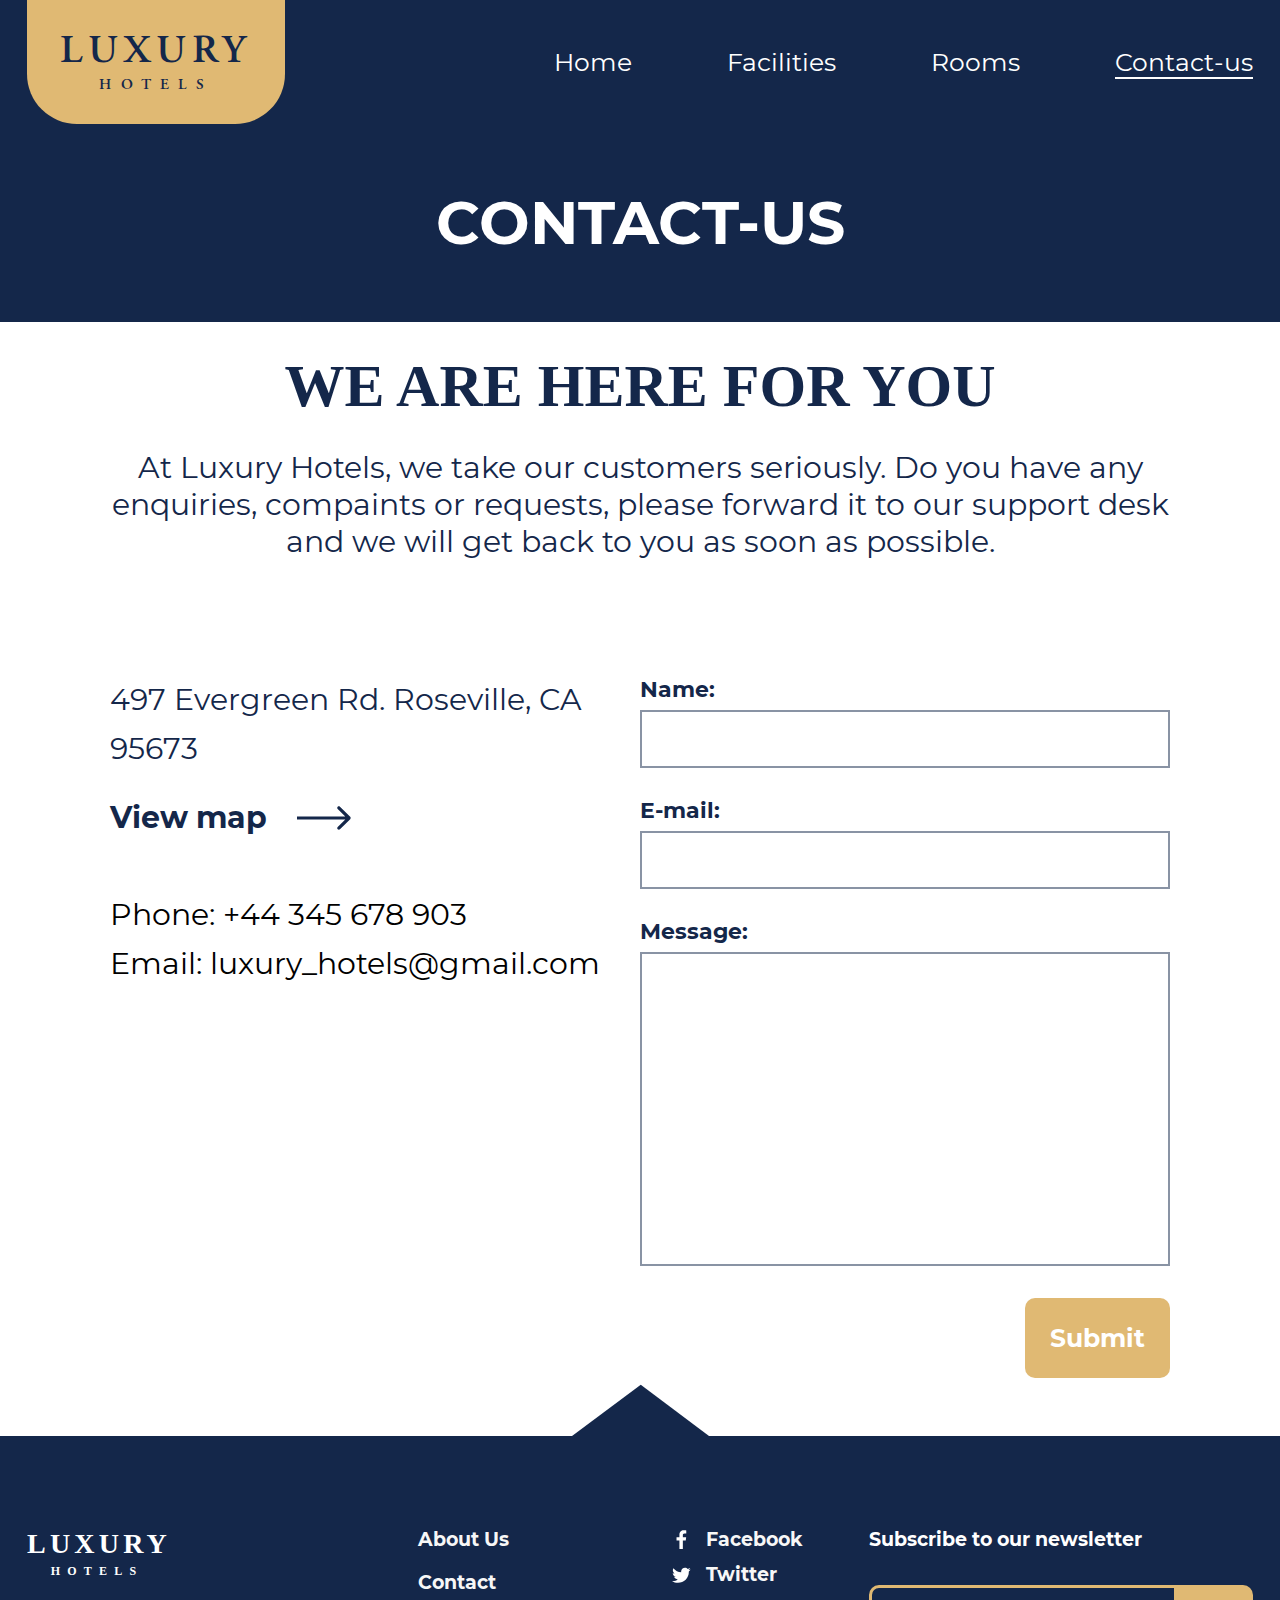
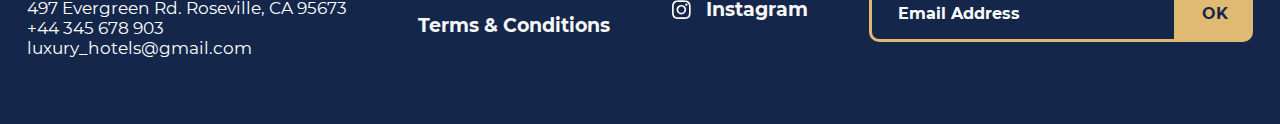
==== commit 37fa73bc: "test" ====
--- a/contact.html
+++ b/contact.html
@@ -94,7 +94,7 @@
                 </div>
                 <form class="contacts__form" action="/my-handling-form-page" method="post">
                     <div class="contacts__form-block">
-                        <label class="contacts__form-label" for="name">Name</label>
+                        <label class="contacts__form-label" for="name">Name:</label>
                         <input class="contacts__form-input" type="text" id="name" name="user_name">
                     </div>
                     <div class="contacts__form-block">
--- a/style/contact.css
+++ b/style/contact.css
@@ -210,7 +210,7 @@
 
 }
 
-@media (max-width: 457px) {
+@media (max-width: 857px) {
 
     .bottom-header__text {
         font-style: normal;
@@ -223,19 +223,18 @@
     }
 
     .contacts {
-        padding: 10px 15px;
+        padding: 20px 15px;
     }
 
     .contacts__title {
-        font-weight: 800;
-        font-size: 20px;
-        line-height: 24px;
-        margin-bottom: 9px;
+        font-size: 27px;
+        margin-bottom: 14px;
+
     }
 
     .contacts__text {
-        font-size: 11px;
-        line-height: 13px;
+        font-size: 14px;
+        line-height: 20px;
     }
 
     .contacts__describe {
@@ -246,6 +245,14 @@
         display: flex;
         justify-content: center;
         flex-direction: column;
+        align-items: center;
+    }
+
+    .contacts__direction {
+        width: 100%;
+        border: 2px solid #E0B973;
+        border-radius: 15px;
+        padding: 16px 15px 5px;
     }
 
     .contacts__direction-street,
@@ -253,6 +260,10 @@
     .contacts__direction-phone {
         font-size: 16px;
         line-height: 15px;
+        margin-bottom: 5px;
+    }
+
+    .contacts__direction-map {
         margin-bottom: 0px;
     }
 
@@ -266,28 +277,49 @@
         width: 35px;
         height: 35px;
     }
+
+    .contacts__form {
+        max-width: 570px;
+        width: 100%;
+        padding: 20px 0;
+    }
+
+    .contacts__form-label {
+        font-size: 17px;
+        line-height: 15px;
+    }
+
+    .contacts__form-input {
+        padding: 5px;
+        border-radius: 6px;
+        -webkit-border-radius: 6px;
+    }
+
+    .contacts__form-block {
+        margin-bottom: 12px;
+    }
+
+    .contacts__form-textarea {
+        padding: 5px;
+        height: 170px;
+    }
+
+    .contacts__form-button {
+        font-style: normal;
+        font-weight: bold;
+        font-size: 20px;
+        line-height: 30px;
+        color: #FFFFFF;
+        background-color: #E0B973;
+        padding: 9px 33px;
+        border-radius: 10px;
+    }
     
 
-    .rooms__item-prise {
-        padding: 8px 12px;
-        height: 60px;
-    }
-
-    .rooms__item-details-text {
-        font-size: 11px;
-    }
-
-    .rooms__item-details-button svg {
-        width: 20px;
-    }
-
-    .rooms__item-details-button {
-        margin-right: 10px;
-    }
-
-    .rooms__button-prise {
-        font-size: 10px;
-        padding: 0 16px;
-    }
+    .contacts__form-block:last-child {
+        display: flex;
+        justify-content: center;
+    }
+
 
 }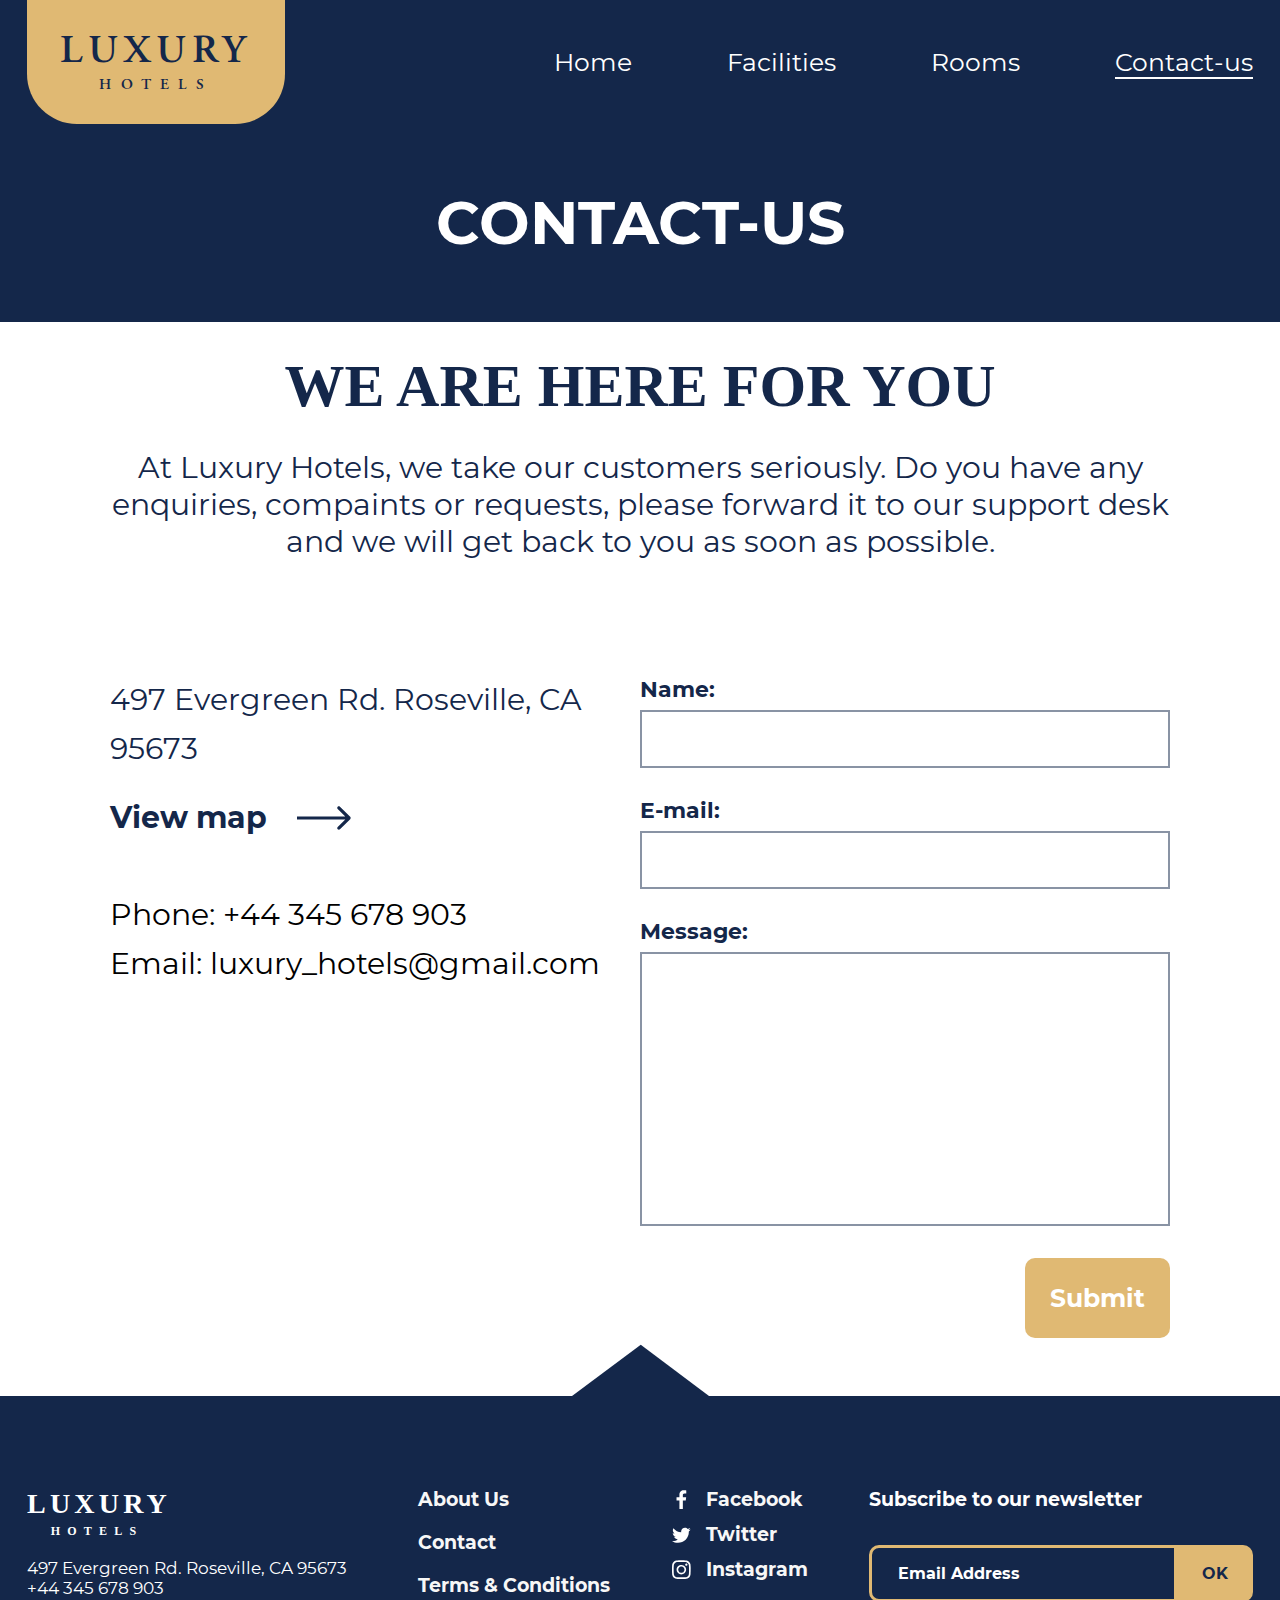
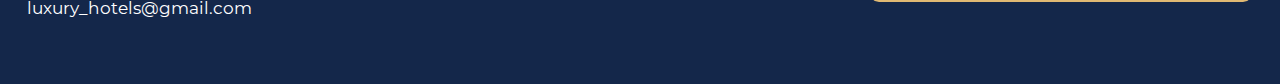
==== commit 36c5522c: "test" ====
--- a/contact.html
+++ b/contact.html
@@ -103,7 +103,7 @@
                     </div>
                     <div class="contacts__form-block">
                         <label class="contacts__form-label" for="msg">Message:</label>
-                        <textarea class="contacts__form-textarea" rows="14" id="msg" name="user_message"></textarea>
+                        <textarea class="contacts__form-textarea" rows="12" id="msg" name="user_message"></textarea>
                     </div>
                     <div class="contacts__form-block">
                         <button class="contacts__form-button">Submit</button>
--- a/style/contact.css
+++ b/style/contact.css
@@ -187,9 +187,6 @@
 
 
 @media (max-width: 1336px) {
-    .rooms {
-        padding: 0 86px 0;
-    }
     
     .testimonials__title {
         font-size: 48px;
@@ -200,17 +197,57 @@
         font-size: 29px;
     }
 
-    .rooms__item-prise {
+}
+
+
+
+@media (max-width: 1230px) {
+    .contacts {
         padding: 30px 45px;
     }
 }
 
 
-@media (max-width: 1200px) {
-
-}
-
-@media (max-width: 857px) {
+
+@media (max-width: 1140px) {
+
+    .contacts__title {
+        font-size: 57px;
+    }
+
+
+    .contacts__direction {
+        max-width: 653px;
+        width: 100%;
+        margin-bottom: 65px;
+    }
+
+    .contacts__describe {
+        margin-bottom: 65px;
+    }
+
+    .contacts__direction-street {
+        margin-bottom: 6px;
+    }
+
+    .contacts__direction-map {
+        margin-bottom: 3px;
+    }
+    
+    .contacts__information {
+        display: flex;
+        justify-content: space-between;
+        align-items: center;
+        flex-direction: column;
+    }
+
+    .contacts__form-block:last-child {
+        display: flex;
+        justify-content: center;
+    }
+}
+
+@media (max-width: 757px) {
 
     .bottom-header__text {
         font-style: normal;
@@ -234,7 +271,10 @@
 
     .contacts__text {
         font-size: 14px;
-        line-height: 20px;
+        line-height: 20px;   
+        width: 100%;
+        max-width: 667px;
+        margin: 0 auto;
     }
 
     .contacts__describe {
@@ -253,6 +293,7 @@
         border: 2px solid #E0B973;
         border-radius: 15px;
         padding: 16px 15px 5px;
+        margin-bottom: 4px;
     }
 
     .contacts__direction-street,
